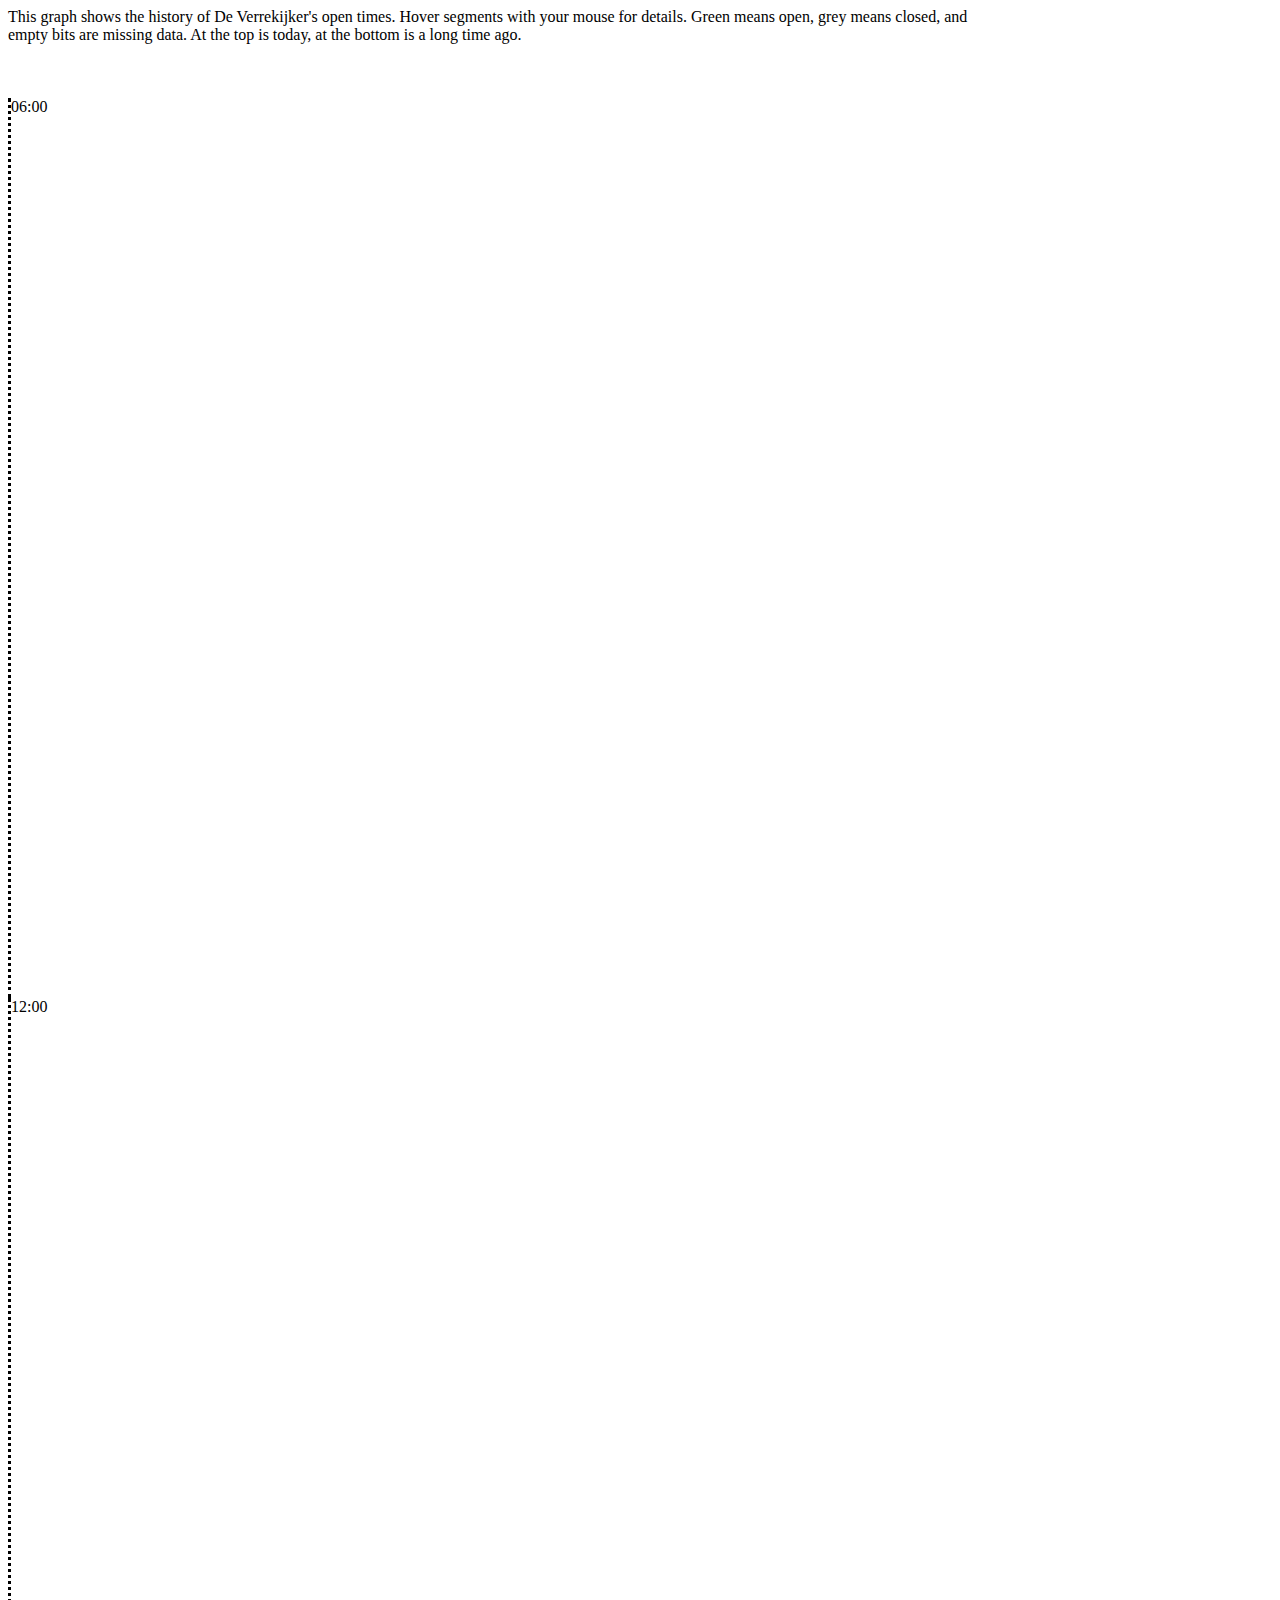
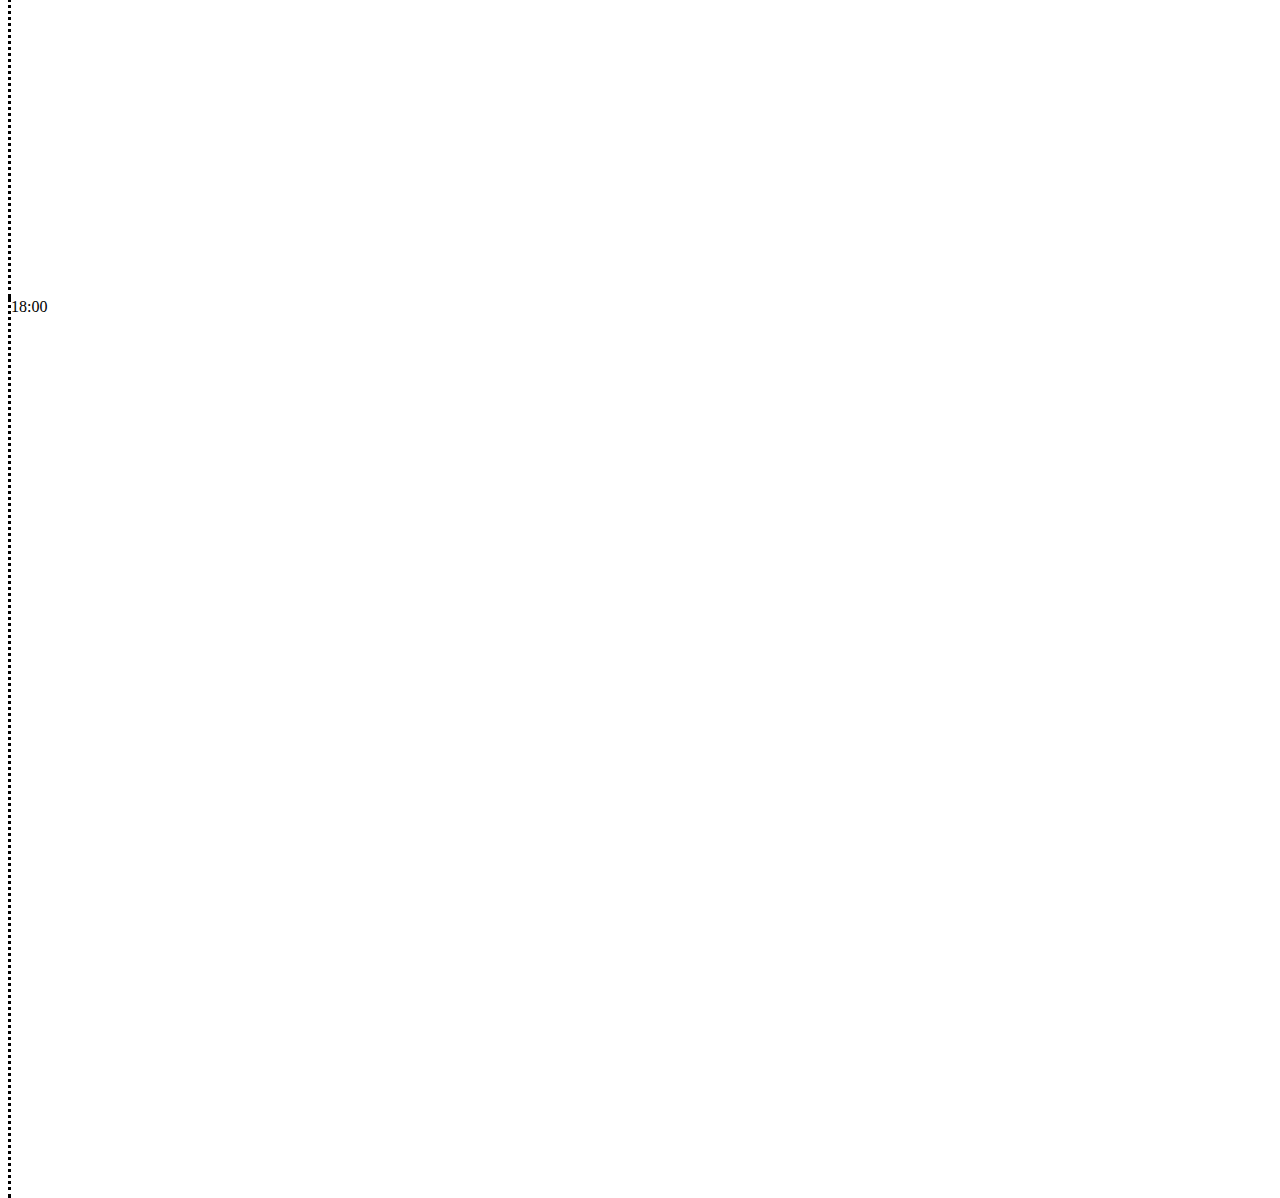
==== DEFAULT/graph.html @ c8920ff4 "bit of review and cleaning up" ====
<html>

<head>
    <meta charset="utf-8">
    <script src="js/ajax.js"></script>
    <script src="js/graph.js"></script>
    <link rel="stylesheet" href="css/graph.css">
</head>

<body>

<div class="graph_explain_box">
    <p>
        This graph shows the history of De Verrekijker's open times.
        Hover segments with your mouse for details.
        Green means open, grey means closed, and empty bits are missing data.
        At the top is today, at the bottom is a long time ago.
    </p>
</div>


<div id="bordercontainer">
    <div id="b1" class="yalign border">06:00</div>
    <div id="b2" class="yalign border">12:00</div>
    <div id="b3" class="yalign border">18:00</div>
</div>
<div class='viscontainer' id="vis-container">

</div>
<script>
    request(
        '/open-state/get_coordinates.php',
        'get',
        null,
        function (server_response) {
            const data = JSON.parse(server_response);
            if (data['error'] === 'error') console.log('Server reported error:', data['error']);
            else {
                init_ts = data.shift();
                init_date = new Date(init_ts * 1000);
                visualize(data);
            }
        });
</script>
</body>

</html>
---- DEFAULT/css/graph.css ----
html, body, #bordercontainer, .yalign {
    height: 100%
}

.yalign {
    display: block;
    z-index: 0;
    width: 2px;
}

.border {
    border-left-style: dotted;
}

.graph_explain_box {
    width: 960px;
    height: 10%;
}

.viscontainer {
    top: 15%;
    position: absolute
}

.cell {
    opacity: 0.5;
}

.datecell {
    background-color: white !important;
    font-size: 16px;
}

.tooltip {
    margin: 0 auto;
    text-align: center;
    position: absolute;
    white-space: nowrap;
    background-color: white;
    border: 1px solid black;
    padding: 2px;
    z-index: 1;
    font-size: 16px;
}

.hidden {
    display: none;
}

.shown {
    display: block;
}

.block_thing {
    display: block;
}
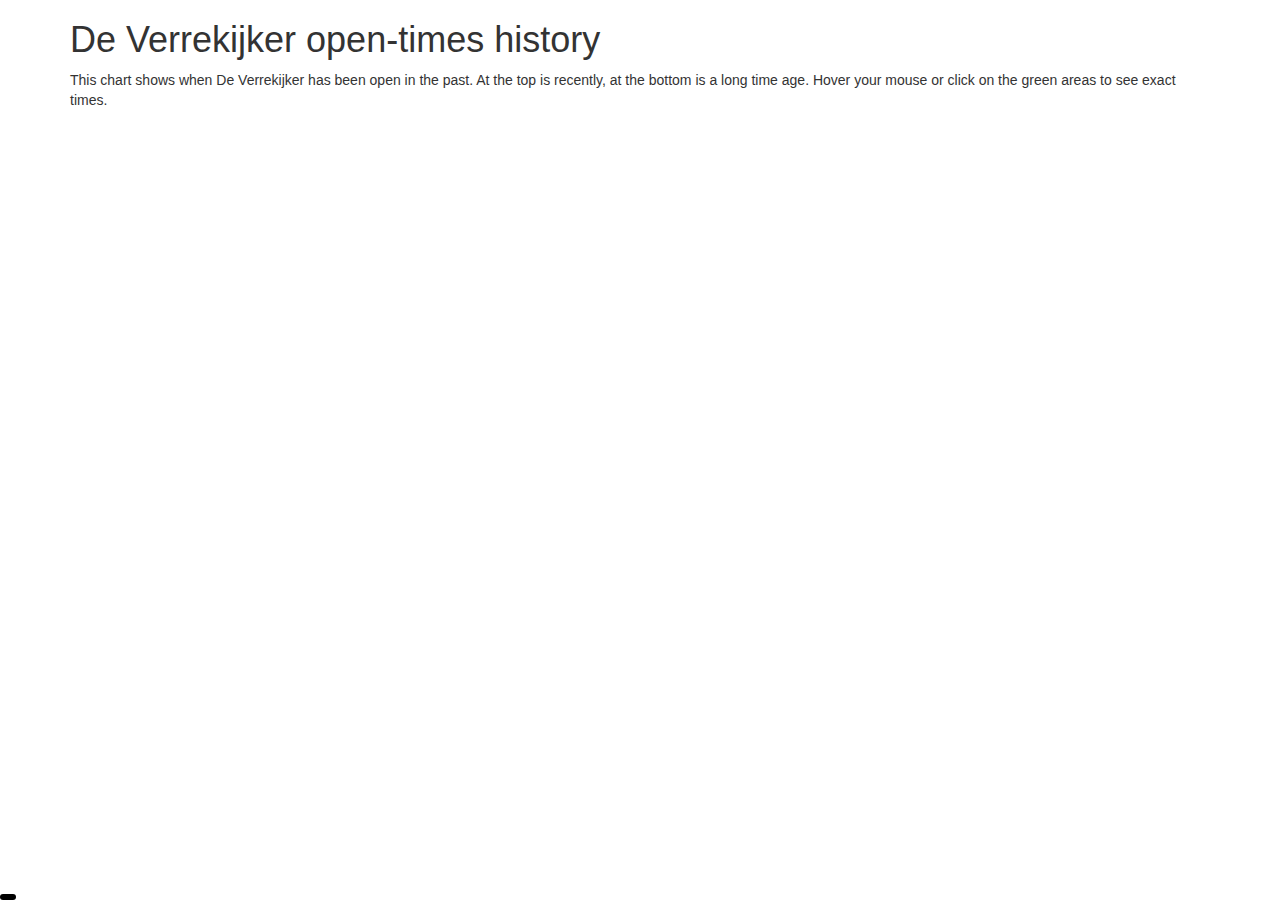
==== commit 36076821: "graph into typescript, made neater" ====
--- a/DEFAULT/graph.html
+++ b/DEFAULT/graph.html
@@ -3,45 +3,42 @@
 <head>
     <meta charset="utf-8">
     <script src="js/ajax.js"></script>
-    <script src="js/graph.js"></script>
+    <title>De Verrekijker open-times history</title>
     <link rel="stylesheet" href="css/graph.css">
+    <link rel="stylesheet" href="css/bootstrap.min.css">
 </head>
 
 <body>
 
-<div class="graph_explain_box">
-    <p>
-        This graph shows the history of De Verrekijker's open times.
-        Hover segments with your mouse for details.
-        Green means open, grey means closed, and empty bits are missing data.
-        At the top is today, at the bottom is a long time ago.
-    </p>
+
+<div class="container">
+    <h1>De Verrekijker open-times history</h1>
+    <p>This chart shows when De Verrekijker has been open in the past. At the top is recently, at the bottom is a long time age. Hover your mouse or click on the green areas to see exact times.</p>
 </div>
 
+<div id="vis-container" style="width:100%"></div>
 
-<div id="bordercontainer">
-    <div id="b1" class="yalign border">06:00</div>
-    <div id="b2" class="yalign border">12:00</div>
-    <div id="b3" class="yalign border">18:00</div>
+<div class="footer">
+    <div id="tooltip" class="tooltip-inner"></div>
 </div>
-<div class='viscontainer' id="vis-container">
 
-</div>
+<script src="js/Graph.js"></script>
 <script>
     request(
-        '/open-state/get_coordinates.php',
+        '/open-state/get_graph_data.php',
         'get',
         null,
         function (server_response) {
             const data = JSON.parse(server_response);
             if (data['error'] === 'error') console.log('Server reported error:', data['error']);
+
             else {
-                init_ts = data.shift();
-                init_date = new Date(init_ts * 1000);
-                visualize(data);
+
+                let g = new Graph(data);
+                document.getElementById('vis-container').append(g.visualization);
+                g.build();
             }
         });
 </script>
 </body>
-
 </html>
--- a/DEFAULT/css/graph.css
+++ b/DEFAULT/css/graph.css
@@ -1,56 +1,21 @@
-html, body, #bordercontainer, .yalign {
-    height: 100%
+
+.cell {
+    opacity: 0.9;
+    position: absolute;
+    background-color: green;
 }
 
-.yalign {
-    display: block;
-    z-index: 0;
-    width: 2px;
+.graphVisualization {
+    position: relative;
 }
 
-.border {
-    border-left-style: dotted;
-}
 
-.graph_explain_box {
-    width: 960px;
-    height: 10%;
-}
-
-.viscontainer {
-    top: 15%;
-    position: absolute
-}
-
-.cell {
+.highlighted {
     opacity: 0.5;
 }
 
-.datecell {
-    background-color: white !important;
-    font-size: 16px;
-}
-
-.tooltip {
-    margin: 0 auto;
-    text-align: center;
-    position: absolute;
-    white-space: nowrap;
-    background-color: white;
-    border: 1px solid black;
-    padding: 2px;
-    z-index: 1;
-    font-size: 16px;
-}
-
-.hidden {
-    display: none;
-}
-
-.shown {
-    display: block;
-}
-
-.block_thing {
-    display: block;
+.footer{
+    float:bottom;
+    bottom:0;
+    position: fixed
 }